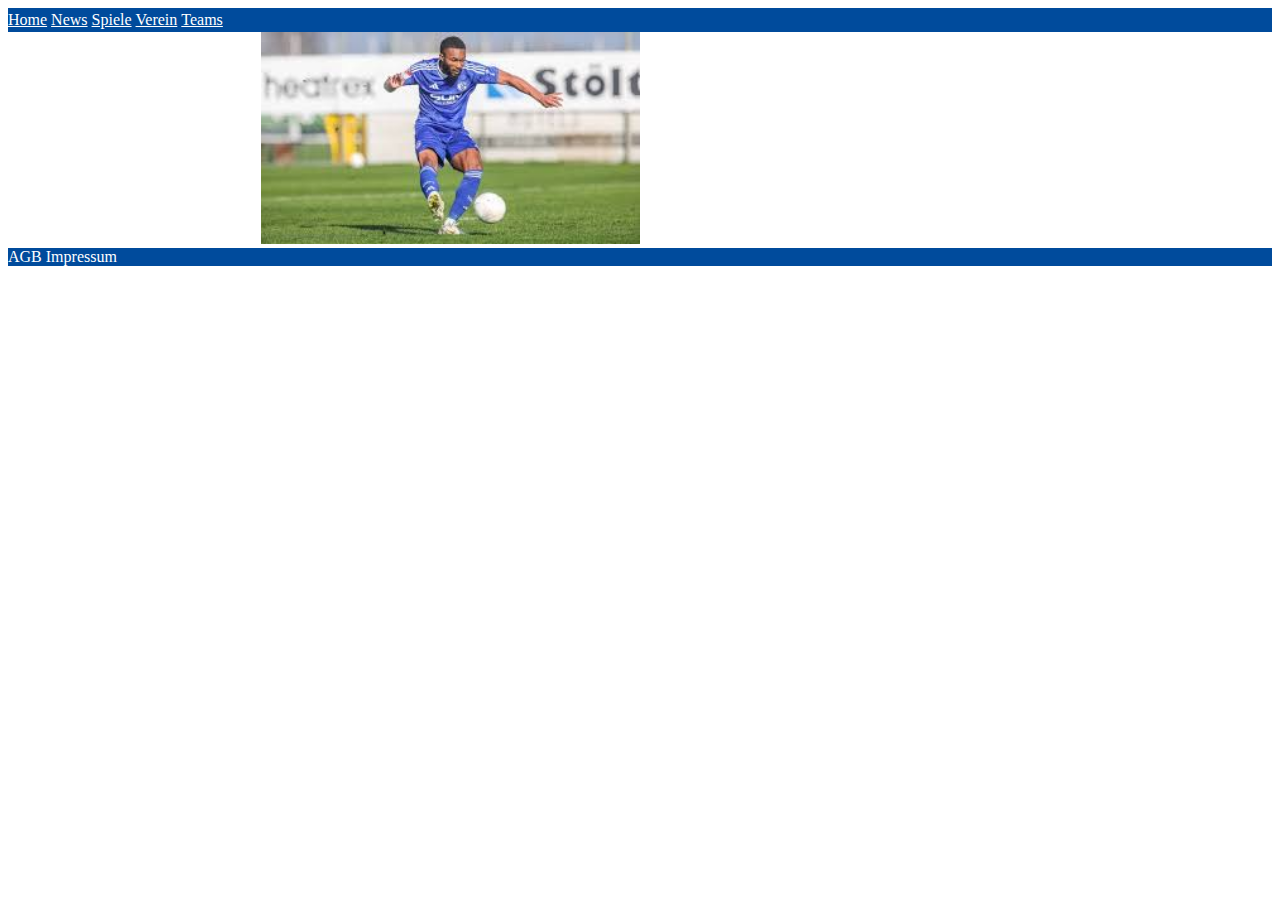
==== index.html @ b63340e8 "Navbar-Verknüpfung" ====
<!DOCTYPE html>
<html>

<head>
    <title>Schalke 04</title>
    <meta charset="UTF-8">
    <style>
        main {
            display: grid;
            grid-template-columns: 1fr 1fr;
        }

        a {
            color: #fff;
        }
        .slideshow {
            margin-left:40%;
        }
        li {
            display: inline;
            color: #fff;
        }

        nav {
            background-color: #004b9c;
            height: 1.5rem;
            align-content: center;

        }

        footer {
            background-color: #004b9c;
            align-content: end;
        }
    </style>

</head>

<body>
    <nav>
        <li><a href="index.html">Home</a></li>
        <li><a href="#news">News</a></li>
        <li><a href="aktuelleSpiele/spiele.html">Spiele</a></li>
        <li><a href="#verein">Verein</a></li>
        <li><a href="teams/teams.html">Teams</a></li>
    </nav>
    <main>
        <div class="slideshow-container">
            <div class="slideshow"><img width="100%" height="auto" src="schalke1.jpeg"></div>
            <div class="slideshow"><img width="100%" height="auto" src="schalke2.jpeg"></div>
            <div class="slideshow"><img width="100%" height="auto" src="schalke3.jpeg"></div>
        </div>
        <script>
            let slideIndex = 0;
            showSlides();
            function showSlides() {
                let i;
                let slides = document.getElementsByClassName("slideshow");
                for (i = 0; i < slides.length; i++) {
                    slides[i].style.display = "none";
                }
                slideIndex++;
                if (slideIndex > slides.length) {
                    slideIndex = 1
                }
                slides[slideIndex - 1].style.display = "block";
                setTimeout(showSlides, 8000);

            }
        </script>
    </main>

    <footer>
        <div>
            <li>AGB</li>
            <li>Impressum</li>
        </div>
    </footer>
</body>

</html>
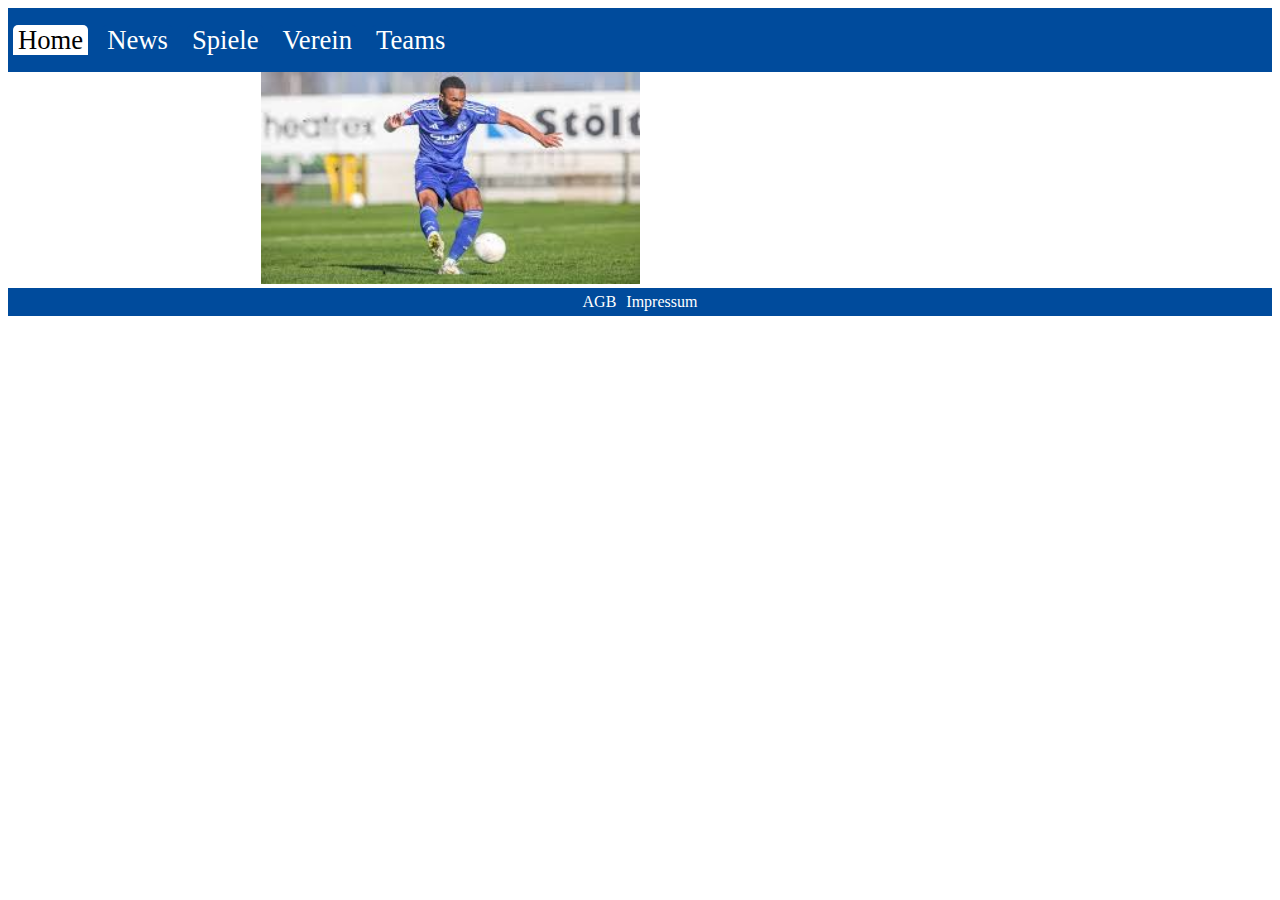
==== commit 362ba31c: "Neues unfertiges Navbar-Design, styles.css und script.js für index.html und kleine Änderungen" ====
--- a/index.html
+++ b/index.html
@@ -3,47 +3,31 @@
 
 <head>
     <title>Schalke 04</title>
+    <link rel="stylesheet" href="styles.css">
+    <script src="script.js"></script>
     <meta charset="UTF-8">
-    <style>
-        main {
-            display: grid;
-            grid-template-columns: 1fr 1fr;
-        }
-
-        a {
-            color: #fff;
-        }
-        .slideshow {
-            margin-left:40%;
-        }
-        li {
-            display: inline;
-            color: #fff;
-        }
-
-        nav {
-            background-color: #004b9c;
-            height: 1.5rem;
-            align-content: center;
-
-        }
-
-        footer {
-            background-color: #004b9c;
-            align-content: end;
-        }
-    </style>
-
 </head>
 
 <body>
-    <nav>
-        <li><a href="index.html">Home</a></li>
-        <li><a href="#news">News</a></li>
-        <li><a href="aktuelleSpiele/spiele.html">Spiele</a></li>
-        <li><a href="#verein">Verein</a></li>
-        <li><a href="teams/teams.html">Teams</a></li>
+    <nav class="navigationbar">
+        <li><a class="navbar active" href="index.html">Home</a></li>
+        <li><a class="navbar" href="#news">News</a></li>
+        <li><a class="navbar" href="aktuelleSpiele/spiele.html">Spiele</a></li>
+        <li><a class="navbar" href="Verein/verein.html">Verein</a></li>
+        <li><a class="navbar" href="teams/teams.html">Teams</a></li>
     </nav>
+    <script>
+    const navbar = document.querySelectorAll(".navbar");
+    navbar.forEach(link=>{
+        link.addEventListener("click",function(){
+            navbar.forEach(nav=> 
+                nav.classList.remove("active"));
+                this.classList.add("active");
+            
+        });
+    });
+    </script>
+
     <main>
         <div class="slideshow-container">
             <div class="slideshow"><img width="100%" height="auto" src="schalke1.jpeg"></div>
@@ -51,27 +35,27 @@
             <div class="slideshow"><img width="100%" height="auto" src="schalke3.jpeg"></div>
         </div>
         <script>
-            let slideIndex = 0;
-            showSlides();
-            function showSlides() {
-                let i;
-                let slides = document.getElementsByClassName("slideshow");
-                for (i = 0; i < slides.length; i++) {
-                    slides[i].style.display = "none";
-                }
-                slideIndex++;
-                if (slideIndex > slides.length) {
-                    slideIndex = 1
-                }
-                slides[slideIndex - 1].style.display = "block";
-                setTimeout(showSlides, 8000);
+        let slideIndex = 0;
+showSlides();
+function showSlides() {
+    let i;
+    let slides = document.getElementsByClassName("slideshow");
+    for (i = 0; i < slides.length; i++) {
+        slides[i].style.display = "none";
+    }
+    slideIndex++;
+    if (slideIndex > slides.length) {
+        slideIndex = 1
+    }
+    slides[slideIndex - 1].style.display = "block";
+    setTimeout(showSlides, 8000);
+}
+</script>
 
-            }
-        </script>
     </main>
 
     <footer>
-        <div>
+        <div id="AGBImpressum">
             <li>AGB</li>
             <li>Impressum</li>
         </div>
--- a/styles.css
+++ b/styles.css
@@ -0,0 +1,49 @@
+main {
+    display: grid;
+    grid-template-columns: 1fr 1fr;
+}
+
+.navigationbar a {
+    text-decoration: none;
+    font-size:20pt;
+    color: #fff;
+    background-color: #004b9c;
+    border-top-left-radius: 5px;
+    border-top-right-radius: 5px;
+    padding-left:5px;
+    padding-right:5px;
+    margin-bottom: 10px;
+
+}
+.slideshow {
+    margin-left:40%;
+}
+li {
+    margin: 5px;
+    display: inline;
+    color: #fff;
+}
+
+nav {
+    background-color: #004b9c;
+    height: 4rem;
+    align-content: center;
+
+}
+
+
+footer {
+    background-color: #004b9c;
+   
+}
+
+#AGBImpressum{
+    display:flex;
+    align-items: center;
+    justify-content: center;
+}
+
+.navigationbar a.active{
+    background-color: #fff;
+    color: black;
+}
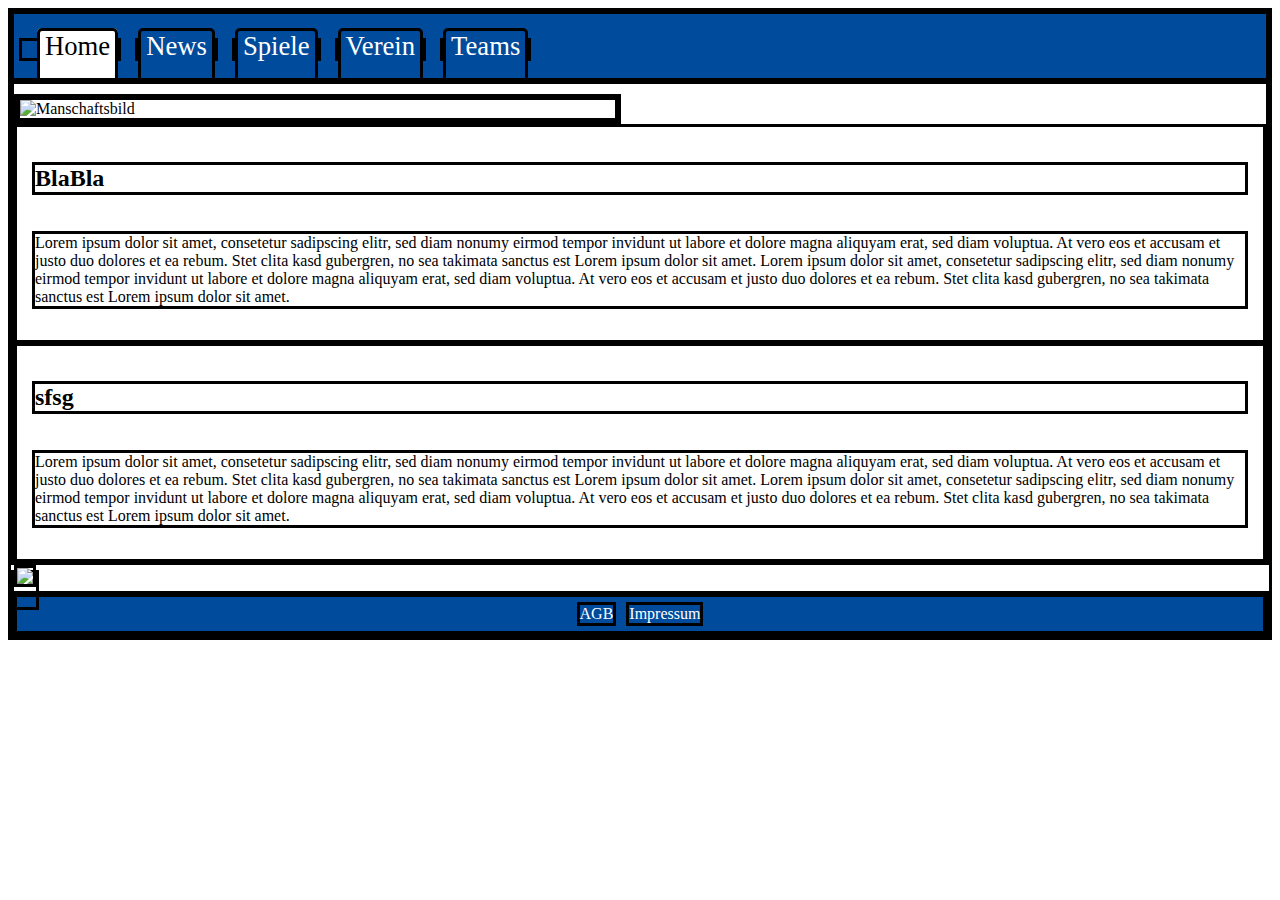
==== commit 3db7c3a2: "Versuch Umgestaltung index.html" ====
--- a/index.html
+++ b/index.html
@@ -10,50 +10,61 @@
 
 <body>
     <nav class="navigationbar">
-        <li><a class="navbar active" href="index.html">Home</a></li>
+        <li><a id="home" class="navbar active" href="index.html">Home</a></li>
         <li><a class="navbar" href="#news">News</a></li>
         <li><a class="navbar" href="aktuelleSpiele/spiele.html">Spiele</a></li>
         <li><a class="navbar" href="Verein/verein.html">Verein</a></li>
         <li><a class="navbar" href="teams/teams.html">Teams</a></li>
     </nav>
     <script>
-    const navbar = document.querySelectorAll(".navbar");
-    navbar.forEach(link=>{
-        link.addEventListener("click",function(){
-            navbar.forEach(nav=> 
-                nav.classList.remove("active"));
+        const navbar = document.querySelectorAll(".navbar");
+        navbar.forEach(link => {
+            link.addEventListener("click", function () {
+                navbar.forEach(nav =>
+                    nav.classList.remove("active"));
                 this.classList.add("active");
-            
+
+            });
         });
-    });
     </script>
 
     <main>
         <div class="slideshow-container">
-            <div class="slideshow"><img width="100%" height="auto" src="schalke1.jpeg"></div>
-            <div class="slideshow"><img width="100%" height="auto" src="schalke2.jpeg"></div>
-            <div class="slideshow"><img width="100%" height="auto" src="schalke3.jpeg"></div>
+            <img class="slideshow" width="100%" height="auto" src="https://www.derwesten.de/wp-content/uploads/sites/8/2022/06/Schalke04-Mustafi-1.jpg" alt="Manschaftsbild">
+            <img class="slideshow" width="100%" height="auto" src="https://www.bondguide.de/wp-content/uploads/2016/06/Schalke04-1.jpg" alt="Manschaftsbild">
+            <img class="slideshow" width="100%" height="auto" src="https://storage.schalke04.de/sites/1/2024/03/240318_arena-1440x810.jpg" alt="Manschaftsbild">
         </div>
         <script>
-        let slideIndex = 0;
-showSlides();
-function showSlides() {
-    let i;
-    let slides = document.getElementsByClassName("slideshow");
-    for (i = 0; i < slides.length; i++) {
-        slides[i].style.display = "none";
-    }
-    slideIndex++;
-    if (slideIndex > slides.length) {
-        slideIndex = 1
-    }
-    slides[slideIndex - 1].style.display = "block";
-    setTimeout(showSlides, 8000);
-}
-</script>
+            let slideIndex = 0;
+            showSlides();
+            function showSlides() {
+                let i;
+                let slides = document.getElementsByClassName("slideshow");
+                for (i = 0; i < slides.length; i++) {
+                    slides[i].style.display = "none";
+                }
+                slideIndex++;
+                if (slideIndex > slides.length) {
+                    slideIndex = 1
+                }
+                slides[slideIndex - 1].style.display = "block";
+                setTimeout(showSlides, 8000);
+            }
+        </script>
+        <article>
+            <h2>BlaBla</h2>
+            <p>Lorem ipsum dolor sit amet, consetetur sadipscing elitr, sed diam nonumy eirmod tempor invidunt ut labore et dolore magna aliquyam erat, sed diam voluptua. At vero eos et accusam et justo duo dolores et ea rebum. Stet clita kasd gubergren, no sea takimata sanctus est Lorem ipsum dolor sit amet. Lorem ipsum dolor sit amet, consetetur sadipscing elitr, sed diam nonumy eirmod tempor invidunt ut labore et dolore magna aliquyam erat, sed diam voluptua. At vero eos et accusam et justo duo dolores et ea rebum. Stet clita kasd gubergren, no sea takimata sanctus est Lorem ipsum dolor sit amet. </p>
+        </article>
+        <article>
+            <h2>sfsg</h2>
+            <p>Lorem ipsum dolor sit amet, consetetur sadipscing elitr, sed diam nonumy eirmod tempor invidunt ut labore et dolore magna aliquyam erat, sed diam voluptua. At vero eos et accusam et justo duo dolores et ea rebum. Stet clita kasd gubergren, no sea takimata sanctus est Lorem ipsum dolor sit amet. Lorem ipsum dolor sit amet, consetetur sadipscing elitr, sed diam nonumy eirmod tempor invidunt ut labore et dolore magna aliquyam erat, sed diam voluptua. At vero eos et accusam et justo duo dolores et ea rebum. Stet clita kasd gubergren, no sea takimata sanctus est Lorem ipsum dolor sit amet.</p>
+        </article>
 
     </main>
 
+   <a href="https://www.instagram.com/s04" target="_blank">
+    <img src="https://img.freepik.com/vektoren-premium/ein-farbenfrohes-logo-fuer-die-kamera-auf-einem-transparenten-hintergrund_975374-5278.jpg" >
+   </a>
     <footer>
         <div id="AGBImpressum">
             <li>AGB</li>
--- a/styles.css
+++ b/styles.css
@@ -1,6 +1,10 @@
-main {
-    display: grid;
-    grid-template-columns: 1fr 1fr;
+html *{
+    border: black solid;
+}
+
+
+#home{
+    margin-left: 15px;
 }
 
 .navigationbar a {
@@ -15,13 +19,17 @@
     margin-bottom: 10px;
 
 }
-.slideshow {
-    margin-left:40%;
-}
+
 li {
     margin: 5px;
     display: inline;
     color: #fff;
+    
+}
+
+a {
+
+    padding-bottom:17px ;
 }
 
 nav {
@@ -30,7 +38,15 @@
     align-content: center;
 
 }
+p{
+    display: inline-block;
+}
 
+article{
+    clear: none;
+    display: inline-block;
+    padding: 15px;
+}
 
 footer {
     background-color: #004b9c;
@@ -47,3 +63,14 @@
     background-color: #fff;
     color: black;
 }
+.slideshow-container{
+    display: flex;
+    width: 48%;
+    float: left;
+    margin-top: 10px;
+}
+
+img{
+    width: 100%;
+    transition: transform 0.5s ease-in-out;
+}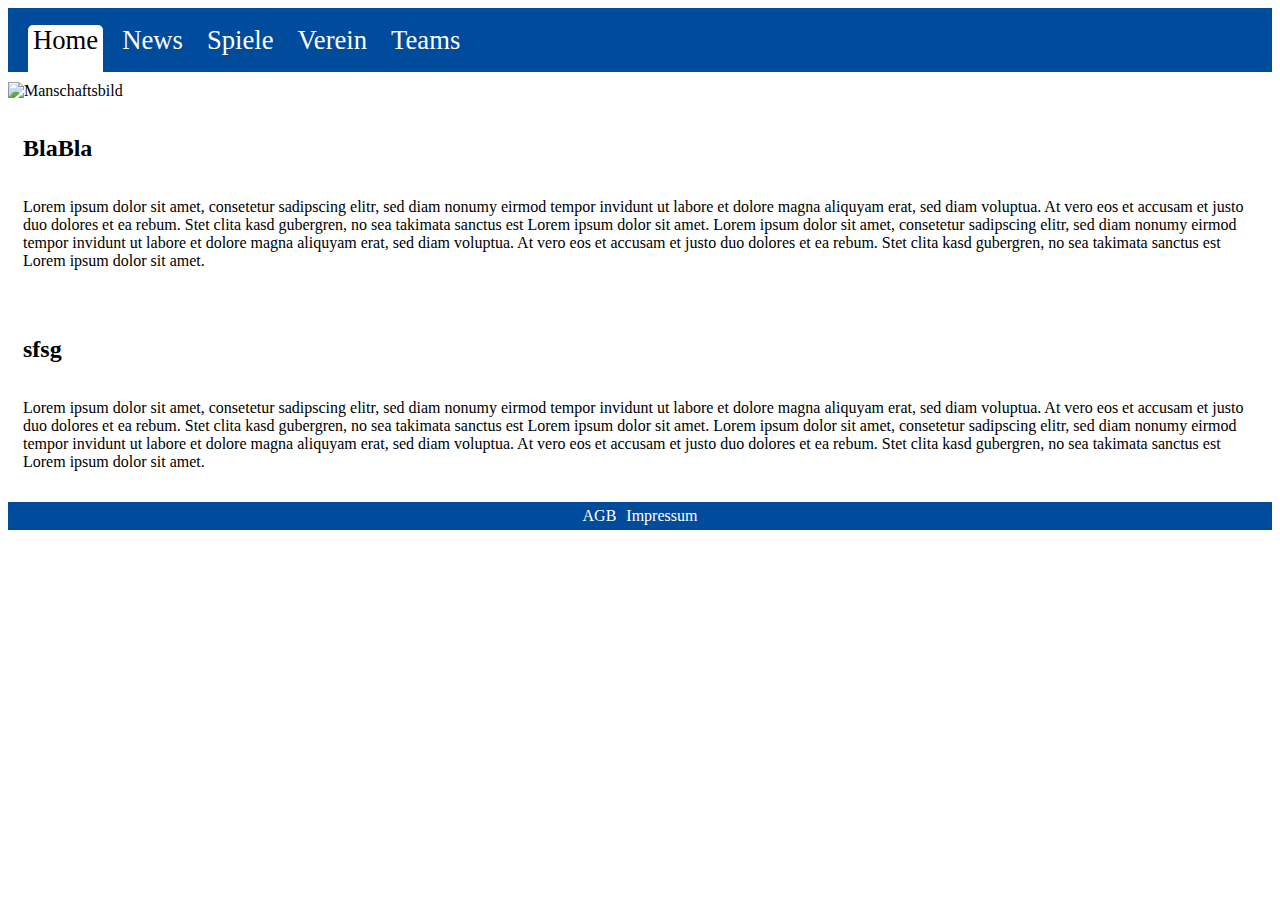
==== commit 5b061d58: "Minor changes" ====
--- a/index.html
+++ b/index.html
@@ -63,7 +63,7 @@
     </main>
 
    <a href="https://www.instagram.com/s04" target="_blank">
-    <img src="https://img.freepik.com/vektoren-premium/ein-farbenfrohes-logo-fuer-die-kamera-auf-einem-transparenten-hintergrund_975374-5278.jpg" >
+    
    </a>
     <footer>
         <div id="AGBImpressum">
--- a/styles.css
+++ b/styles.css
@@ -1,6 +1,4 @@
-html *{
-    border: black solid;
-}
+
 
 
 #home{
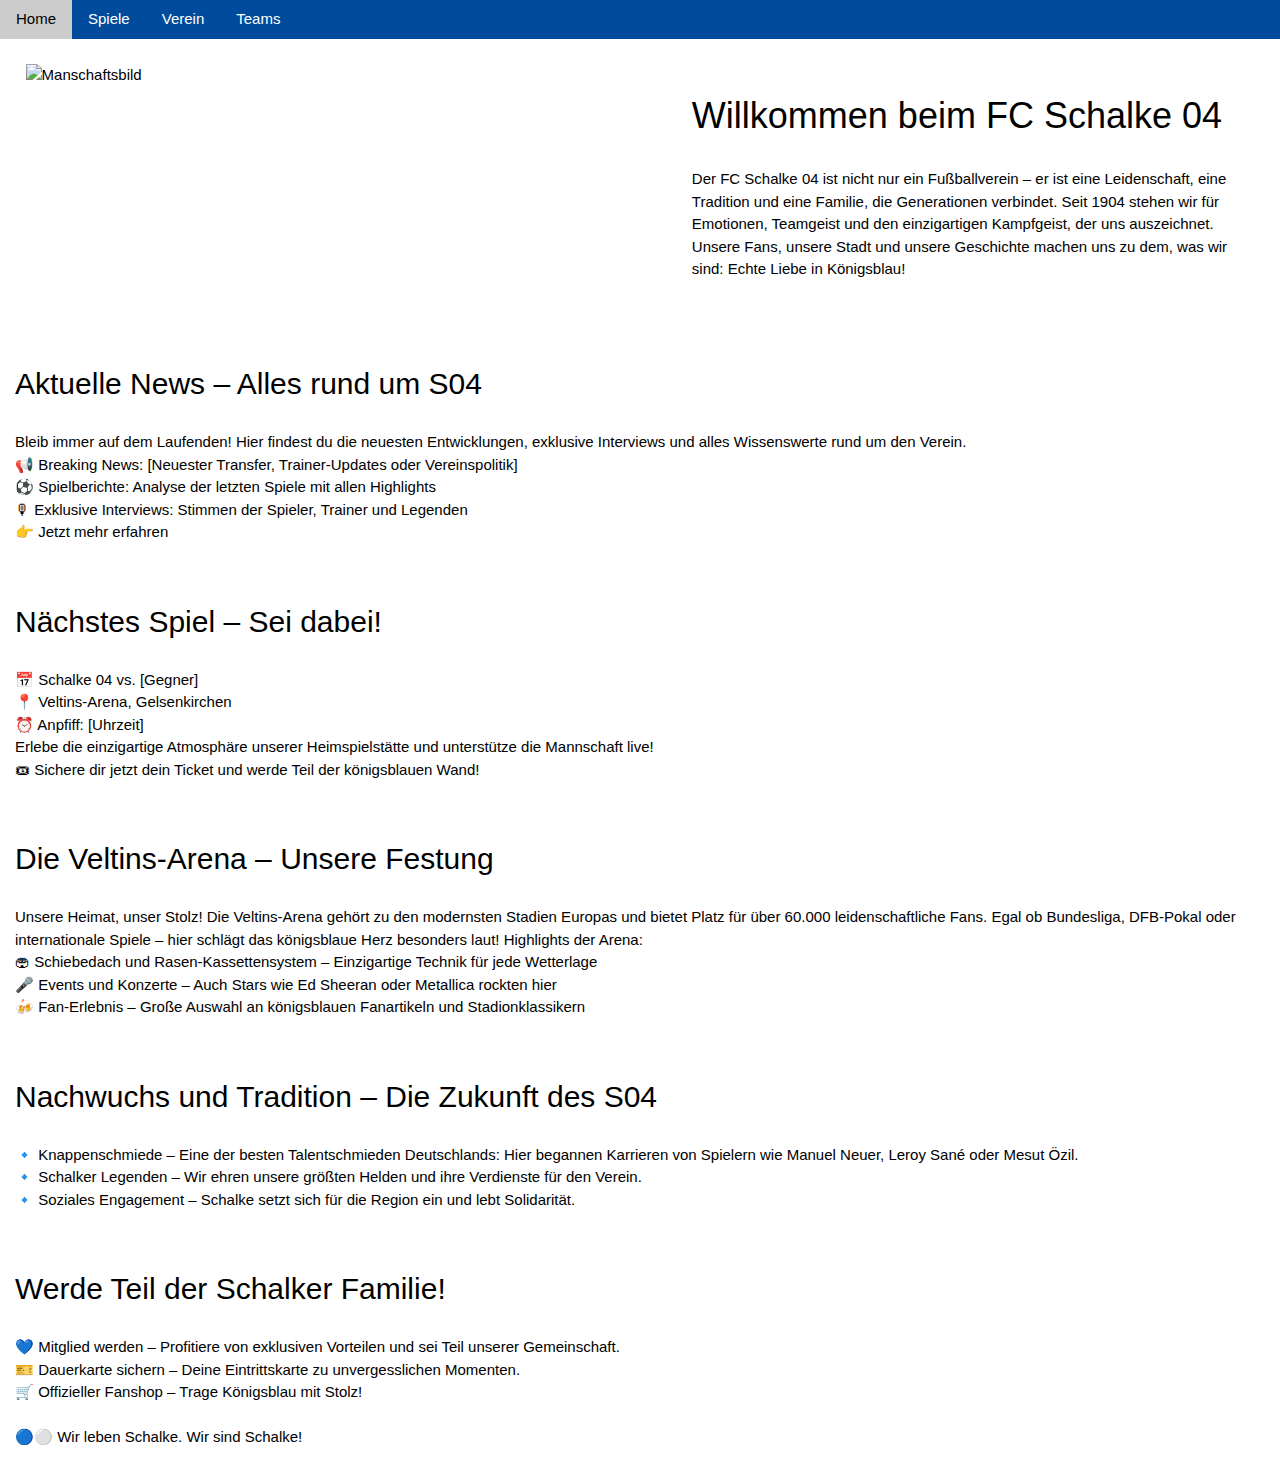
==== commit 6ddad8db: "Neues Home" ====
--- a/index.html
+++ b/index.html
@@ -4,73 +4,113 @@
 <head>
     <title>Schalke 04</title>
     <link rel="stylesheet" href="styles.css">
+    <link rel="stylesheet" href="https://www.w3schools.com/w3css/4/w3.css">
+    <link rel="navfooter" href="navbarandfooter.css">
     <script src="script.js"></script>
     <meta charset="UTF-8">
 </head>
 
 <body>
-    <nav class="navigationbar">
-        <li><a id="home" class="navbar active" href="index.html">Home</a></li>
-        <li><a class="navbar" href="#news">News</a></li>
-        <li><a class="navbar" href="aktuelleSpiele/spiele.html">Spiele</a></li>
-        <li><a class="navbar" href="Verein/verein.html">Verein</a></li>
-        <li><a class="navbar" href="teams/teams.html">Teams</a></li>
+    <nav id="navbarbody">
+        <script>
+            fetch("navbar.html")
+                .then(response => response.text())
+                .then(data => {
+                    document.getElementById("navbarbody").innerHTML = data;
+                })
+                .catch(error => console.error("Fehler beim Laden von Navbar und Footer!", error));
+        </script>
     </nav>
-    <script>
-        const navbar = document.querySelectorAll(".navbar");
-        navbar.forEach(link => {
-            link.addEventListener("click", function () {
-                navbar.forEach(nav =>
-                    nav.classList.remove("active"));
-                this.classList.add("active");
 
-            });
-        });
-    </script>
+    <main class="main-container">
+        <!-- Slideshow -->
+        <div class="slideshow-container">
+            <img class="slideshow" src="/Sem3_WebProg/Bilder Home/Schalke04-1.jpg" alt="Manschaftsbild">
+            <img class="slideshow" src="/Sem3_WebProg/Bilder Home/Schalke04-2.jpg" alt="Manschaftsbild">
+            <img class="slideshow" src="/Sem3_WebProg/Bilder Home/Schalke04-3.jpg" alt="Manschaftsbild">
+        </div>
 
-    <main>
-        <div class="slideshow-container">
-            <img class="slideshow" width="100%" height="auto" src="https://www.derwesten.de/wp-content/uploads/sites/8/2022/06/Schalke04-Mustafi-1.jpg" alt="Manschaftsbild">
-            <img class="slideshow" width="100%" height="auto" src="https://www.bondguide.de/wp-content/uploads/2016/06/Schalke04-1.jpg" alt="Manschaftsbild">
-            <img class="slideshow" width="100%" height="auto" src="https://storage.schalke04.de/sites/1/2024/03/240318_arena-1440x810.jpg" alt="Manschaftsbild">
-        </div>
-        <script>
-            let slideIndex = 0;
-            showSlides();
-            function showSlides() {
-                let i;
-                let slides = document.getElementsByClassName("slideshow");
-                for (i = 0; i < slides.length; i++) {
-                    slides[i].style.display = "none";
-                }
-                slideIndex++;
-                if (slideIndex > slides.length) {
-                    slideIndex = 1
-                }
-                slides[slideIndex - 1].style.display = "block";
-                setTimeout(showSlides, 8000);
-            }
-        </script>
-        <article>
-            <h2>BlaBla</h2>
-            <p>Lorem ipsum dolor sit amet, consetetur sadipscing elitr, sed diam nonumy eirmod tempor invidunt ut labore et dolore magna aliquyam erat, sed diam voluptua. At vero eos et accusam et justo duo dolores et ea rebum. Stet clita kasd gubergren, no sea takimata sanctus est Lorem ipsum dolor sit amet. Lorem ipsum dolor sit amet, consetetur sadipscing elitr, sed diam nonumy eirmod tempor invidunt ut labore et dolore magna aliquyam erat, sed diam voluptua. At vero eos et accusam et justo duo dolores et ea rebum. Stet clita kasd gubergren, no sea takimata sanctus est Lorem ipsum dolor sit amet. </p>
+        <!-- Erster Artikel neben der Slideshow -->
+        <article class="ersterarticle">
+            <h1>Willkommen beim FC Schalke 04</h1>
+            <p>Der FC Schalke 04 ist nicht nur ein Fußballverein – er ist eine Leidenschaft, eine Tradition und eine
+                Familie, die Generationen verbindet. Seit 1904 stehen wir für Emotionen, Teamgeist und den
+                einzigartigen
+                Kampfgeist, der uns auszeichnet. Unsere Fans, unsere Stadt und unsere Geschichte machen uns zu dem,
+                was
+                wir sind: Echte Liebe in Königsblau!</p>
         </article>
-        <article>
-            <h2>sfsg</h2>
-            <p>Lorem ipsum dolor sit amet, consetetur sadipscing elitr, sed diam nonumy eirmod tempor invidunt ut labore et dolore magna aliquyam erat, sed diam voluptua. At vero eos et accusam et justo duo dolores et ea rebum. Stet clita kasd gubergren, no sea takimata sanctus est Lorem ipsum dolor sit amet. Lorem ipsum dolor sit amet, consetetur sadipscing elitr, sed diam nonumy eirmod tempor invidunt ut labore et dolore magna aliquyam erat, sed diam voluptua. At vero eos et accusam et justo duo dolores et ea rebum. Stet clita kasd gubergren, no sea takimata sanctus est Lorem ipsum dolor sit amet.</p>
-        </article>
-
     </main>
 
-   <a href="https://www.instagram.com/s04" target="_blank">
-    
-   </a>
-    <footer>
-        <div id="AGBImpressum">
-            <li>AGB</li>
-            <li>Impressum</li>
-        </div>
-    </footer>
+    <!-- Weitere Artikel darunter -->
+    <article>
+        <h2>Aktuelle News – Alles rund um S04</h2>
+        <p>Bleib immer auf dem Laufenden! Hier findest du die neuesten Entwicklungen, exklusive Interviews und alles
+            Wissenswerte rund um den Verein.<br>
+            📢 Breaking News: [Neuester Transfer, Trainer-Updates oder Vereinspolitik]<br>
+            ⚽ Spielberichte: Analyse der letzten Spiele mit allen Highlights<br>
+            🎙 Exklusive Interviews: Stimmen der Spieler, Trainer und Legenden<br>
+
+            👉 Jetzt mehr erfahren</p>
+    </article>
+
+    <article>
+        <h2>Nächstes Spiel – Sei dabei!</h2>
+        <p> 📅 Schalke 04 vs. [Gegner]<br>
+            📍 Veltins-Arena, Gelsenkirchen<br>
+            ⏰ Anpfiff: [Uhrzeit]<br>
+
+                Erlebe die einzigartige Atmosphäre unserer Heimspielstätte und unterstütze die Mannschaft live!<br>
+            🎟 Sichere dir jetzt dein Ticket und werde Teil der königsblauen Wand!</p>
+    </article>
+
+    <article>
+        <h2>Die Veltins-Arena – Unsere Festung</h2>
+        <p> Unsere Heimat, unser Stolz! Die Veltins-Arena gehört zu den modernsten Stadien Europas und bietet Platz
+            für über 60.000 leidenschaftliche Fans. Egal ob Bundesliga, DFB-Pokal oder internationale Spiele – hier
+            schlägt das königsblaue Herz besonders laut!
+
+            Highlights der Arena:<br>
+            🏟 Schiebedach und Rasen-Kassettensystem – Einzigartige Technik für jede Wetterlage<br>
+            🎤 Events und Konzerte – Auch Stars wie Ed Sheeran oder Metallica rockten hier<br>
+            🍻 Fan-Erlebnis – Große Auswahl an königsblauen Fanartikeln und Stadionklassikern</p>
+    </article>
+
+    <article>
+        <h2>Nachwuchs und Tradition – Die Zukunft des S04</h2>
+        <p>  🔹 Knappenschmiede – Eine der besten Talentschmieden Deutschlands: Hier begannen Karrieren von Spielern
+            wie Manuel Neuer, Leroy Sané oder Mesut Özil.<br>
+            🔹 Schalker Legenden – Wir ehren unsere größten Helden und ihre Verdienste für den Verein.<br>
+            🔹 Soziales Engagement – Schalke setzt sich für die Region ein und lebt Solidarität.</p>
+    </article>
+
+    <article>
+        <h2>Werde Teil der Schalker Familie!</h2>
+        <p>💙 Mitglied werden – Profitiere von exklusiven Vorteilen und sei Teil unserer Gemeinschaft.<br>
+            🎫 Dauerkarte sichern – Deine Eintrittskarte zu unvergesslichen Momenten.<br>
+            🛒 Offizieller Fanshop – Trage Königsblau mit Stolz!<br><br>
+
+            🔵⚪ Wir leben Schalke. Wir sind Schalke!</p>
+    </article>
+
+    <footer></footer>
+
+    <script>
+        let slideIndex = 0;
+        showSlides();
+        function showSlides() {
+            let slides = document.getElementsByClassName("slideshow");
+            for (let i = 0; i < slides.length; i++) {
+                slides[i].style.display = "none";
+            }
+            slideIndex++;
+            if (slideIndex > slides.length) {
+                slideIndex = 1;
+            }
+            slides[slideIndex - 1].style.display = "block";
+            setTimeout(showSlides, 8000);
+        }
+    </script>
 </body>
 
-</html>+</html>
--- a/styles.css
+++ b/styles.css
@@ -1,74 +1,47 @@
-
-
-
-#home{
-    margin-left: 15px;
-}
-
-.navigationbar a {
-    text-decoration: none;
-    font-size:20pt;
-    color: #fff;
-    background-color: #004b9c;
-    border-top-left-radius: 5px;
-    border-top-right-radius: 5px;
-    padding-left:5px;
-    padding-right:5px;
-    margin-bottom: 10px;
-
-}
-
 li {
     margin: 5px;
     display: inline;
     color: #fff;
-    
 }
 
 a {
-
-    padding-bottom:17px ;
+    padding-bottom: 17px;
 }
 
-nav {
-    background-color: #004b9c;
-    height: 4rem;
-    align-content: center;
-
-}
-p{
+p {
     display: inline-block;
 }
 
-article{
-    clear: none;
-    display: inline-block;
+/* Container für die Slideshow + den ersten Artikel */
+.main-container {
+    display: flex;
+    flex-wrap: wrap;
+    align-items: flex-start;
+    width: 96%;
+    margin: 2%;
+}
+
+/* Slideshow links */
+.slideshow-container {
+    width: 48%;
+    margin-right: 5%;
+}
+
+/* Erster Artikel rechts neben der Slideshow */
+.ersterarticle {
+    width: 47%;
+}
+
+/* Alle weiteren Artikel darunter mit voller Breite */
+article {
+    width: 100%;
+    clear: both;
     padding: 15px;
 }
 
-footer {
-    background-color: #004b9c;
-   
-}
-
-#AGBImpressum{
-    display:flex;
-    align-items: center;
-    justify-content: center;
-}
-
-.navigationbar a.active{
-    background-color: #fff;
-    color: black;
-}
-.slideshow-container{
-    display: flex;
-    width: 48%;
-    float: left;
-    margin-top: 10px;
-}
-
-img{
+/* Slideshow Bilder */
+img {
+    display: none;
     width: 100%;
     transition: transform 0.5s ease-in-out;
-}+}
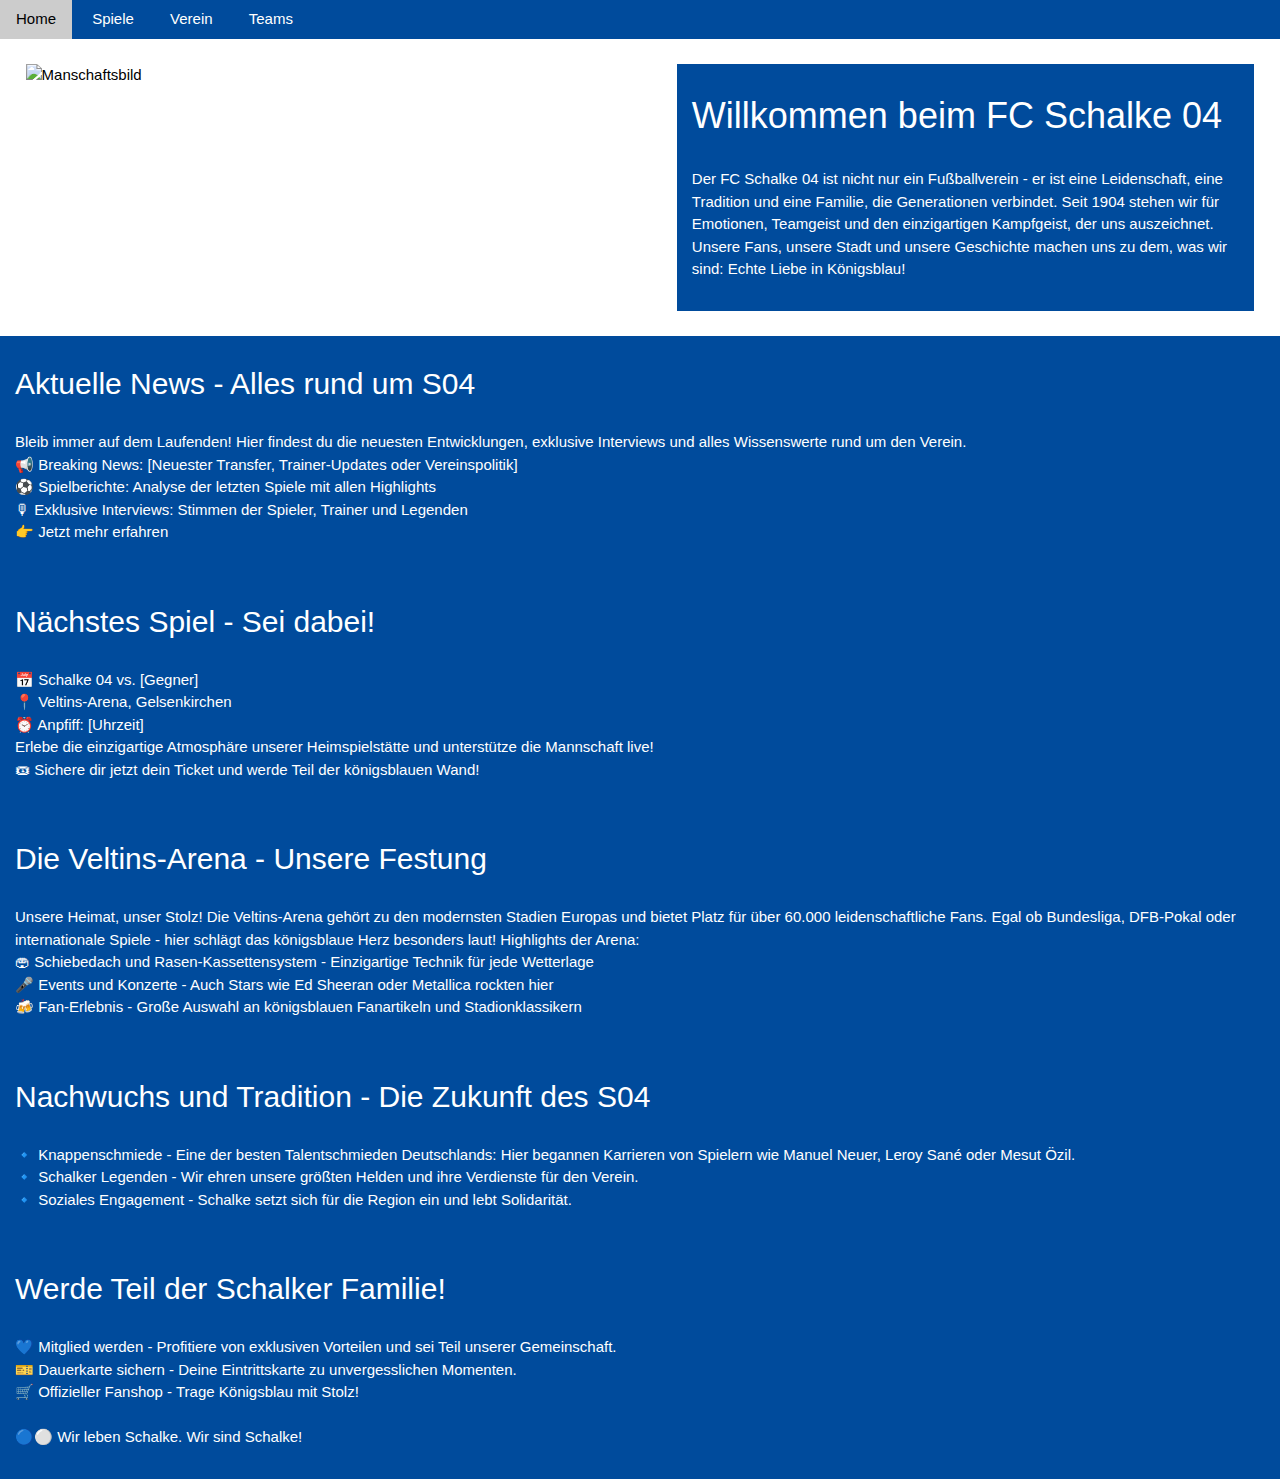
==== commit 390ac059: "Navbar nicht mehr in navbar.html" ====
--- a/index.html
+++ b/index.html
@@ -7,20 +7,18 @@
     <link rel="stylesheet" href="https://www.w3schools.com/w3css/4/w3.css">
     <link rel="navfooter" href="navbarandfooter.css">
     <script src="script.js"></script>
-    <meta charset="UTF-8">
-</head>
+    <meta charset="UTF-8" name="viewport" content="width=device-width, initial-scale=1">
+    </head>
 
 <body>
-    <nav id="navbarbody">
-        <script>
-            fetch("navbar.html")
-                .then(response => response.text())
-                .then(data => {
-                    document.getElementById("navbarbody").innerHTML = data;
-                })
-                .catch(error => console.error("Fehler beim Laden von Navbar und Footer!", error));
-        </script>
-    </nav>
+        
+        <nav class="" style="background-color: #004b9c;">
+            <a style="color: white;" class="w3-bar-item w3-button w3-mobile" href="index.html">Home</a>
+            <a style="color: white;" class="w3-bar-item w3-button w3-mobile" href="aktuelleSpiele/spiele.html">Spiele</a>
+            <a style="color: white;" class="w3-bar-item w3-button w3-mobile" href="Verein/verein.html">Verein</a>
+            <a style="color: white;" class="w3-bar-item w3-button w3-mobile" href="teams/teams.html">Teams</a>
+        </nav>
+    
 
     <main class="main-container">
         <!-- Slideshow -->
@@ -33,7 +31,7 @@
         <!-- Erster Artikel neben der Slideshow -->
         <article class="ersterarticle">
             <h1>Willkommen beim FC Schalke 04</h1>
-            <p>Der FC Schalke 04 ist nicht nur ein Fußballverein – er ist eine Leidenschaft, eine Tradition und eine
+            <p>Der FC Schalke 04 ist nicht nur ein Fußballverein - er ist eine Leidenschaft, eine Tradition und eine
                 Familie, die Generationen verbindet. Seit 1904 stehen wir für Emotionen, Teamgeist und den
                 einzigartigen
                 Kampfgeist, der uns auszeichnet. Unsere Fans, unsere Stadt und unsere Geschichte machen uns zu dem,
@@ -44,7 +42,7 @@
 
     <!-- Weitere Artikel darunter -->
     <article>
-        <h2>Aktuelle News – Alles rund um S04</h2>
+        <h2>Aktuelle News - Alles rund um S04</h2>
         <p>Bleib immer auf dem Laufenden! Hier findest du die neuesten Entwicklungen, exklusive Interviews und alles
             Wissenswerte rund um den Verein.<br>
             📢 Breaking News: [Neuester Transfer, Trainer-Updates oder Vereinspolitik]<br>
@@ -55,7 +53,7 @@
     </article>
 
     <article>
-        <h2>Nächstes Spiel – Sei dabei!</h2>
+        <h2>Nächstes Spiel - Sei dabei!</h2>
         <p> 📅 Schalke 04 vs. [Gegner]<br>
             📍 Veltins-Arena, Gelsenkirchen<br>
             ⏰ Anpfiff: [Uhrzeit]<br>
@@ -65,30 +63,30 @@
     </article>
 
     <article>
-        <h2>Die Veltins-Arena – Unsere Festung</h2>
+        <h2>Die Veltins-Arena - Unsere Festung</h2>
         <p> Unsere Heimat, unser Stolz! Die Veltins-Arena gehört zu den modernsten Stadien Europas und bietet Platz
-            für über 60.000 leidenschaftliche Fans. Egal ob Bundesliga, DFB-Pokal oder internationale Spiele – hier
+            für über 60.000 leidenschaftliche Fans. Egal ob Bundesliga, DFB-Pokal oder internationale Spiele - hier
             schlägt das königsblaue Herz besonders laut!
 
             Highlights der Arena:<br>
-            🏟 Schiebedach und Rasen-Kassettensystem – Einzigartige Technik für jede Wetterlage<br>
-            🎤 Events und Konzerte – Auch Stars wie Ed Sheeran oder Metallica rockten hier<br>
-            🍻 Fan-Erlebnis – Große Auswahl an königsblauen Fanartikeln und Stadionklassikern</p>
+            🏟 Schiebedach und Rasen-Kassettensystem - Einzigartige Technik für jede Wetterlage<br>
+            🎤 Events und Konzerte - Auch Stars wie Ed Sheeran oder Metallica rockten hier<br>
+            🍻 Fan-Erlebnis - Große Auswahl an königsblauen Fanartikeln und Stadionklassikern</p>
     </article>
 
     <article>
-        <h2>Nachwuchs und Tradition – Die Zukunft des S04</h2>
-        <p>  🔹 Knappenschmiede – Eine der besten Talentschmieden Deutschlands: Hier begannen Karrieren von Spielern
+        <h2>Nachwuchs und Tradition - Die Zukunft des S04</h2>
+        <p>  🔹 Knappenschmiede - Eine der besten Talentschmieden Deutschlands: Hier begannen Karrieren von Spielern
             wie Manuel Neuer, Leroy Sané oder Mesut Özil.<br>
-            🔹 Schalker Legenden – Wir ehren unsere größten Helden und ihre Verdienste für den Verein.<br>
-            🔹 Soziales Engagement – Schalke setzt sich für die Region ein und lebt Solidarität.</p>
+            🔹 Schalker Legenden - Wir ehren unsere größten Helden und ihre Verdienste für den Verein.<br>
+            🔹 Soziales Engagement - Schalke setzt sich für die Region ein und lebt Solidarität.</p>
     </article>
 
     <article>
         <h2>Werde Teil der Schalker Familie!</h2>
-        <p>💙 Mitglied werden – Profitiere von exklusiven Vorteilen und sei Teil unserer Gemeinschaft.<br>
-            🎫 Dauerkarte sichern – Deine Eintrittskarte zu unvergesslichen Momenten.<br>
-            🛒 Offizieller Fanshop – Trage Königsblau mit Stolz!<br><br>
+        <p>💙 Mitglied werden - Profitiere von exklusiven Vorteilen und sei Teil unserer Gemeinschaft.<br>
+            🎫 Dauerkarte sichern - Deine Eintrittskarte zu unvergesslichen Momenten.<br>
+            🛒 Offizieller Fanshop - Trage Königsblau mit Stolz!<br><br>
 
             🔵⚪ Wir leben Schalke. Wir sind Schalke!</p>
     </article>
--- a/styles.css
+++ b/styles.css
@@ -10,6 +10,7 @@
 
 p {
     display: inline-block;
+   
 }
 
 /* Container für die Slideshow + den ersten Artikel */
@@ -37,6 +38,8 @@
     width: 100%;
     clear: both;
     padding: 15px;
+    background-color: #004b9c;
+    color: white;
 }
 
 /* Slideshow Bilder */
@@ -45,3 +48,4 @@
     width: 100%;
     transition: transform 0.5s ease-in-out;
 }
+
